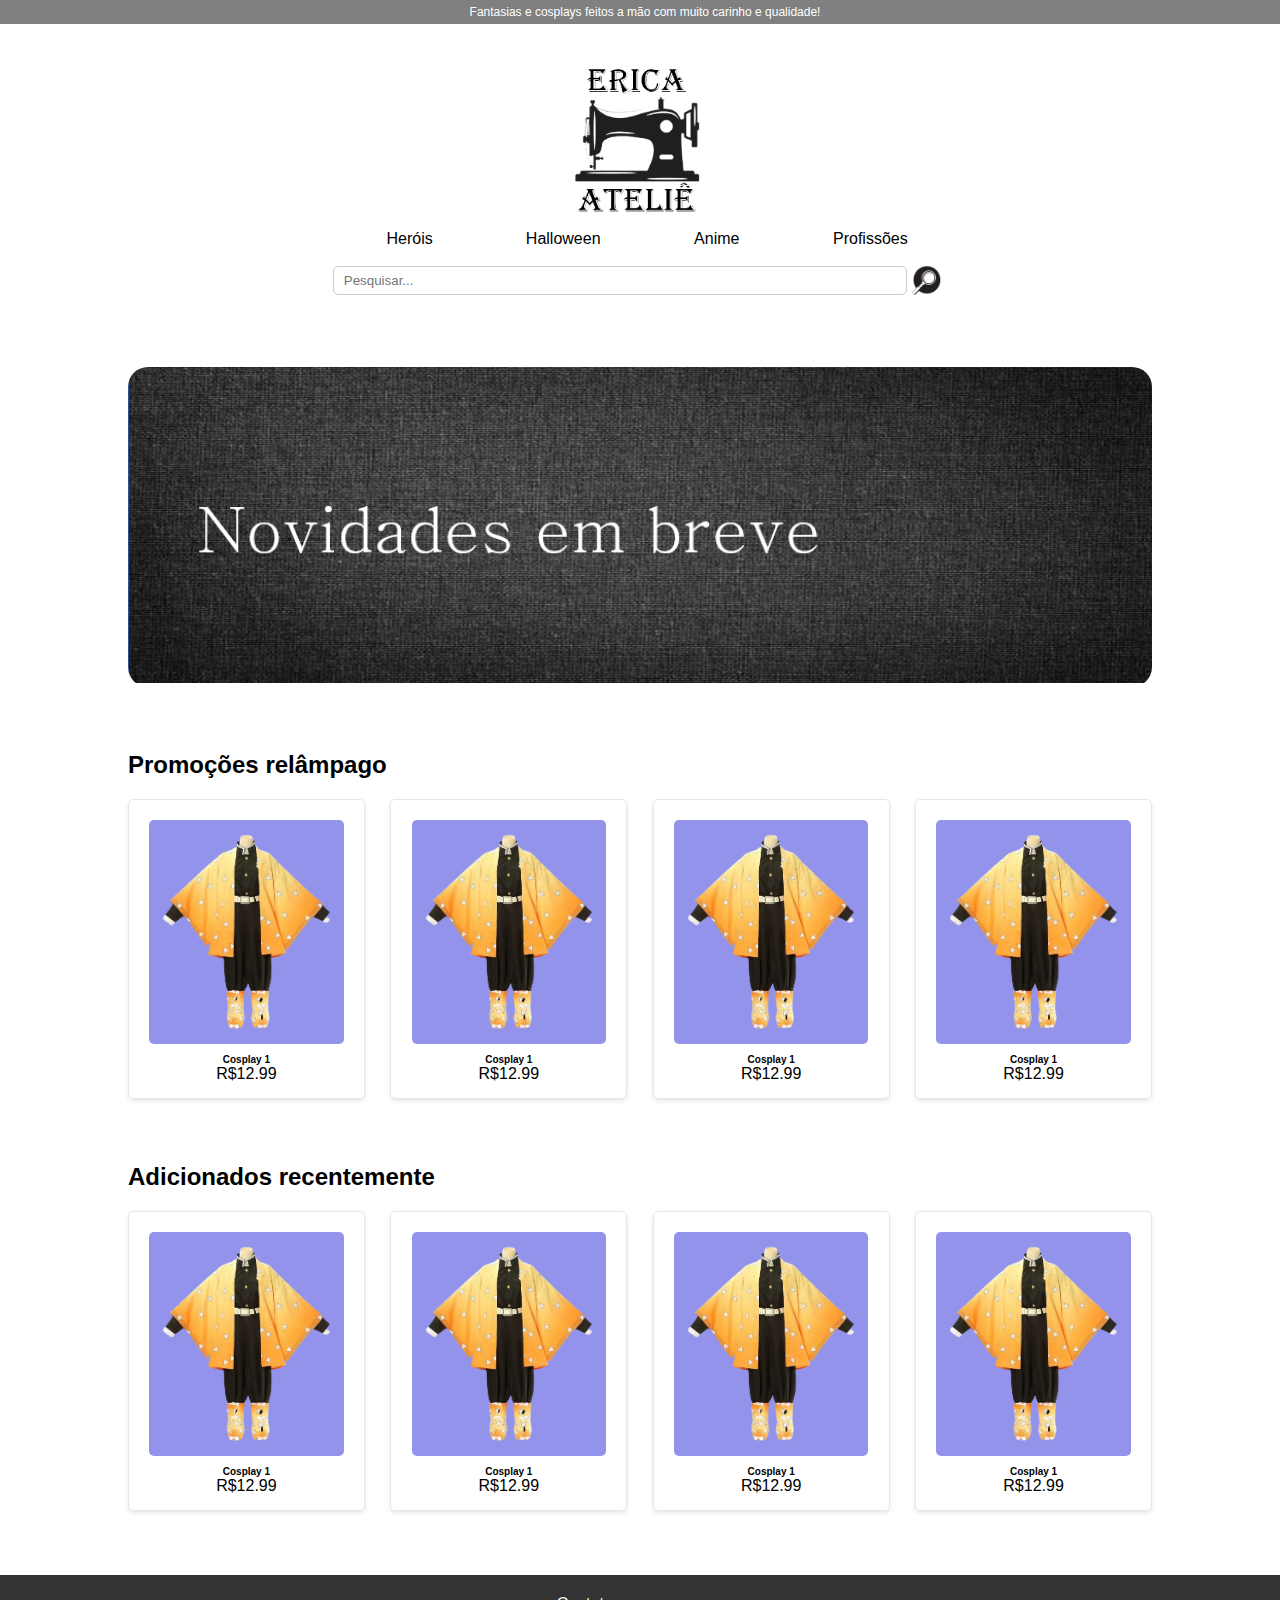
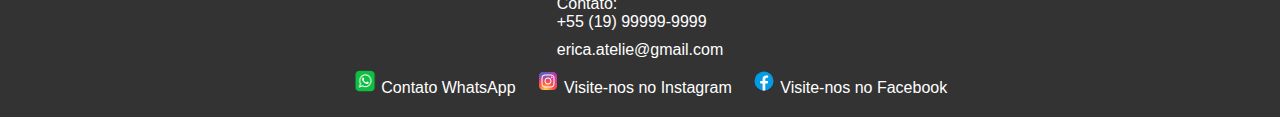
==== index.html @ ccdbc78a "inserção no github" ====
<!DOCTYPE html>
<html lang="en">
<head>
    <meta charset="UTF-8">
    <meta name="viewport" content="width=device-width, initial-scale=1.0">
    <title>Erica Ateliê</title>
    <link rel="stylesheet" href="CSS/style.css">
</head>
<body>
    <header>
        <p class="slogan">Fantasias e cosplays feitos a mão com muito carinho e qualidade!</p>
        <section class="containerNav">
            <a class="logo" href="index.html"><img src="images/ERICA ATELIE.png" alt=""></a>
            <ul class="nav-links">
                <li><a href="herois.html">Heróis</a></li>
                <li><a href="halloween.html">Halloween</a></li>
                <li><a href="anime.html">Anime</a></li>
                <li><a href="profissoes.html">Profissões</a></li>
            </ul>
            <div class="barraPesquisa">
                <input type="text" placeholder="Pesquisar...">
                <img src="images/lupa.png" alt="">
            </div>
        </section>
    </header>
    <main>
        <section class="container">
            <div class="banner">
                <img src="images/banner1.png" alt="">
            </div>
        </section>
        <section class="container">
            <h2>Promoções relâmpago</h2>
            <div class="itens">
                <a class="card">
                    <img src="images/imagemExemplo.png" alt="">
                    <h2>Cosplay 1</h2>
                    <p>R$12.99</p>
                </a>
                <a class="card">
                    <img src="images/imagemExemplo.png" alt="">
                    <h2>Cosplay 1</h2>
                    <p>R$12.99</p>
                </a>
                <a class="card">
                    <img src="images/imagemExemplo.png" alt="">
                    <h2>Cosplay 1</h2>
                    <p>R$12.99</p>
                </a>
                <a class="card">
                    <img src="images/imagemExemplo.png" alt="">
                    <h2>Cosplay 1</h2>
                    <p>R$12.99</p>
                </a>
            </div>
        </section>
        <section class="container">
            <h2>Adicionados recentemente</h2>
            <div class="itens">
                <a class="card">
                    <img src="images/imagemExemplo.png" alt="">
                    <h2>Cosplay 1</h2>
                    <p>R$12.99</p>
                </a>
                <a class="card">
                    <img src="images/imagemExemplo.png" alt="">
                    <h2>Cosplay 1</h2>
                    <p>R$12.99</p>
                </a>
                <a class="card">
                    <img src="images/imagemExemplo.png" alt="">
                    <h2>Cosplay 1</h2>
                    <p>R$12.99</p>
                </a>
                <a class="card">
                    <img src="images/imagemExemplo.png" alt="">
                    <h2>Cosplay 1</h2>
                    <p>R$12.99</p>
                </a>
            </div>
        </section>
    </main>
    <footer>
        <div class="contact-info">
          <span>Contato:</span>
          <a href="tel:+55 (19) 99999-9999">+55 (19) 99999-9999</a>
          <a href="mailto:erica.atelie@gmail.com">erica.atelie@gmail.com</a>
        </div>
        <div class="social-links">
          <a href="#" target="_blank">
            <img src="images/whatsapp.png" alt="WhatsApp" width="24" height="24">
            Contato WhatsApp
          </a>
          <a href="#" target="_blank">
            <img src="images/instagram.svg" alt="Instagram" width="24" height="24">
            Visite-nos no Instagram
          </a>
          <a href="#" target="_blank">
            <img src="images/face.svg" alt="Facebook" width="24" height="24">
            Visite-nos no Facebook
          </a>
        </div>
      </footer>
</body>
</html>
---- CSS/style.css ----
@import url(/CSS/navbar.css);
@import url(/CSS/mainPage.css);
@import url(/CSS/footer.css);


* {
    margin: 0;
    padding: 0;
}

body, html {
    margin: 0;
    padding: 0;
    box-sizing: border-box;
}
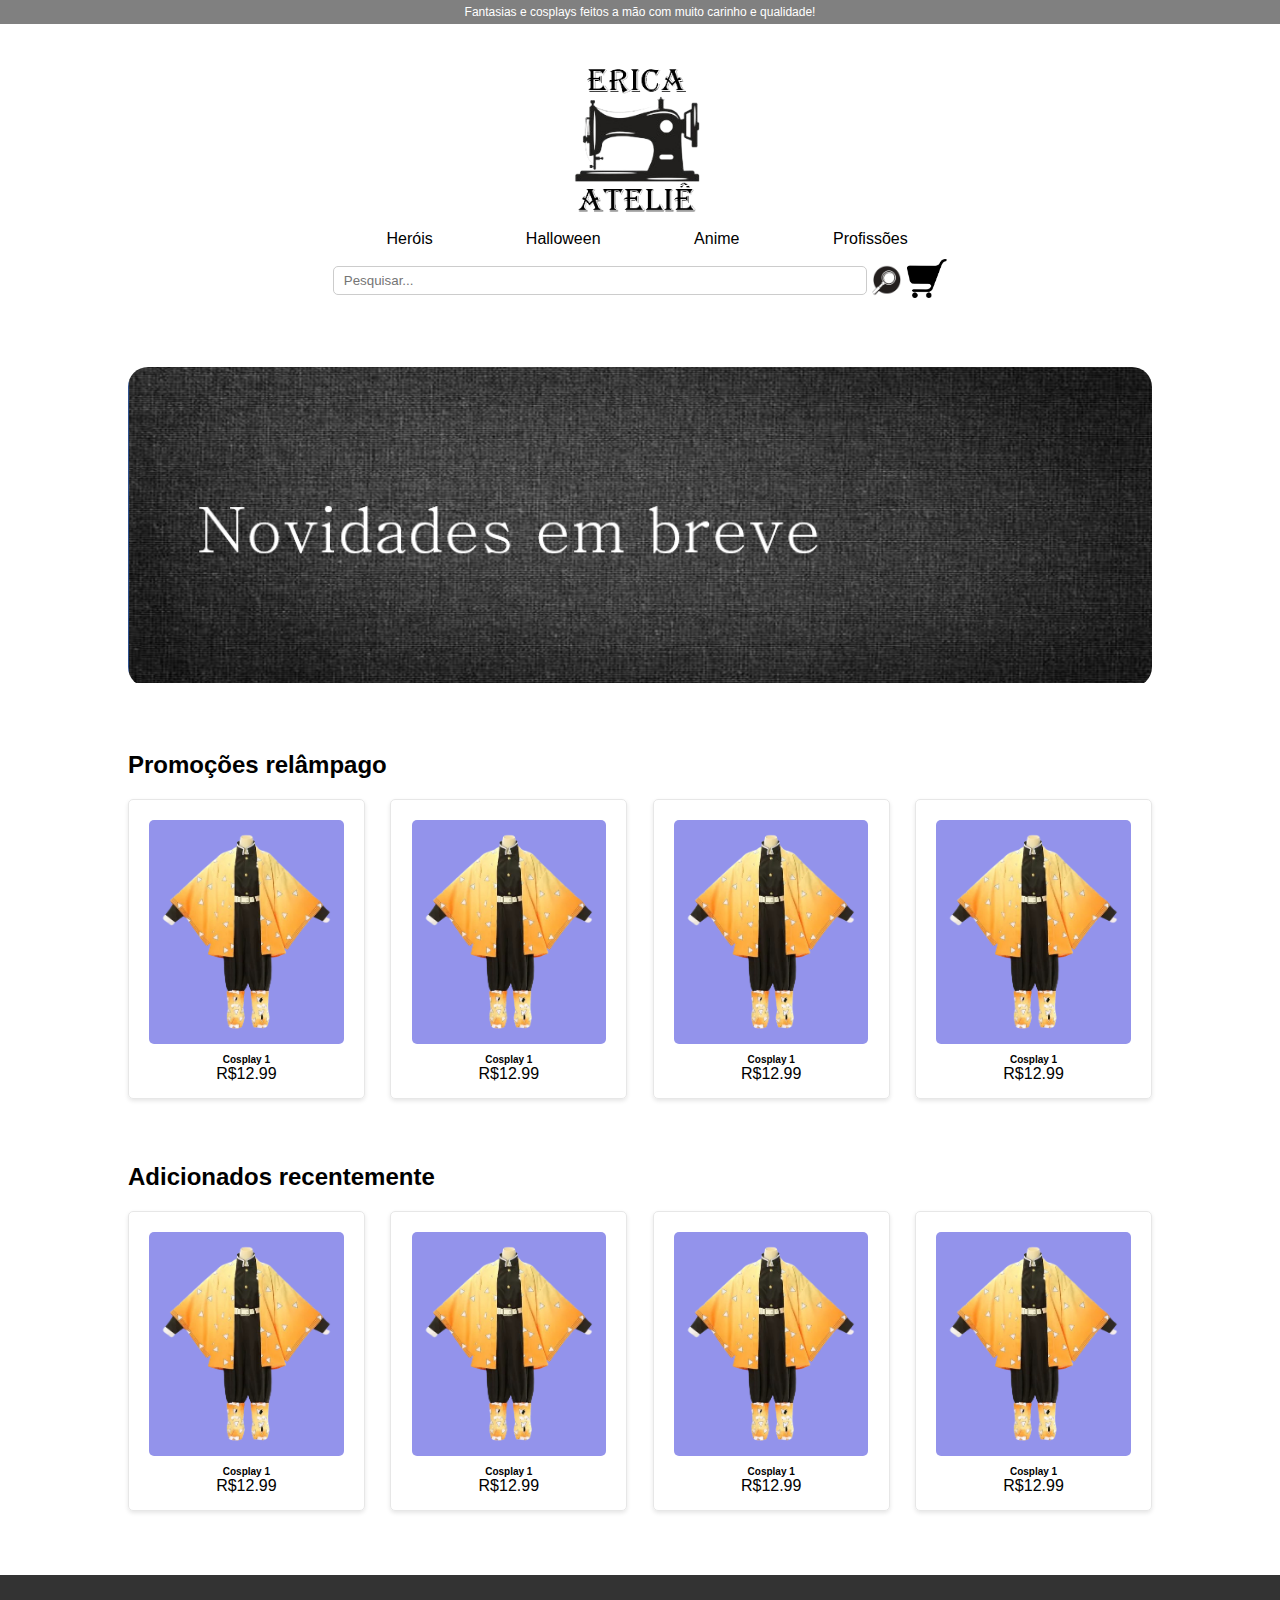
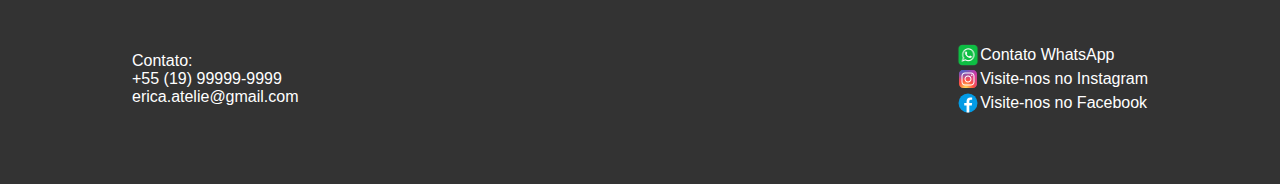
==== commit db74a0da: "insert kart and forms" ====
--- a/index.html
+++ b/index.html
@@ -3,23 +3,24 @@
 <head>
     <meta charset="UTF-8">
     <meta name="viewport" content="width=device-width, initial-scale=1.0">
+    <link rel="stylesheet" href="./style.css">
     <title>Erica Ateliê</title>
-    <link rel="stylesheet" href="CSS/style.css">
 </head>
 <body>
     <header>
         <p class="slogan">Fantasias e cosplays feitos a mão com muito carinho e qualidade!</p>
         <section class="containerNav">
-            <a class="logo" href="index.html"><img src="images/ERICA ATELIE.png" alt=""></a>
+            <a class="logo" href="./index.html"><img src="images/ERICA ATELIE.png" alt=""></a>
             <ul class="nav-links">
-                <li><a href="herois.html">Heróis</a></li>
-                <li><a href="halloween.html">Halloween</a></li>
-                <li><a href="anime.html">Anime</a></li>
-                <li><a href="profissoes.html">Profissões</a></li>
+                <li><a href="Paginas/HeroisProdutos.html">Heróis</a></li>
+                <li><a href="Paginas/HalloweenProdutos.html">Halloween</a></li>
+                <li><a href="Paginas/AnimeProdutos.html">Anime</a></li>
+                <li><a href="Paginas/ProfissoesProdutos.html">Profissões</a></li>
             </ul>
             <div class="barraPesquisa">
                 <input type="text" placeholder="Pesquisar...">
-                <img src="images/lupa.png" alt="">
+                <img src="./images/lupa.png" alt="">
+                <a href="./Paginas/carrinho.html"><img src="./images/carrinho.png" alt=""></a>
             </div>
         </section>
     </header>
@@ -81,25 +82,27 @@
         </section>
     </main>
     <footer>
-        <div class="contact-info">
-          <span>Contato:</span>
-          <a href="tel:+55 (19) 99999-9999">+55 (19) 99999-9999</a>
-          <a href="mailto:erica.atelie@gmail.com">erica.atelie@gmail.com</a>
-        </div>
-        <div class="social-links">
-          <a href="#" target="_blank">
-            <img src="images/whatsapp.png" alt="WhatsApp" width="24" height="24">
-            Contato WhatsApp
-          </a>
-          <a href="#" target="_blank">
-            <img src="images/instagram.svg" alt="Instagram" width="24" height="24">
-            Visite-nos no Instagram
-          </a>
-          <a href="#" target="_blank">
-            <img src="images/face.svg" alt="Facebook" width="24" height="24">
-            Visite-nos no Facebook
-          </a>
-        </div>
-      </footer>
+        <section class="containerFooter">
+            <div class="contact-info">
+            <span>Contato:</span>
+            <a href="tel:+55 (19) 99999-9999">+55 (19) 99999-9999</a>
+            <a href="mailto:erica.atelie@gmail.com">erica.atelie@gmail.com</a>
+            </div>
+            <div class="social-links">
+            <a href="#" target="_blank">
+                <img src="images/whatsapp.png" alt="WhatsApp" width="24" height="24">
+                Contato WhatsApp
+            </a>
+            <a href="#" target="_blank">
+                <img src="images/instagram.svg" alt="Instagram" width="24" height="24">
+                Visite-nos no Instagram
+            </a>
+            <a href="#" target="_blank">
+                <img src="images/face.svg" alt="Facebook" width="24" height="24">
+                Visite-nos no Facebook
+            </a>
+            </div>
+        </section>
+    </footer>
 </body>
 </html>--- a/style.css
+++ b/style.css
@@ -0,0 +1,18 @@
+@import url(./CSS/navbar.css);
+@import url(./CSS/mainPage.css);
+@import url(./CSS/footer.css);
+@import url(./CSS/produtos.css);
+@import url(./CSS/carrinho.css);
+@import url(CSS/formulario.css);
+
+* {
+    margin: 0;
+    padding: 0;
+}
+
+body, html {
+    margin: 0;
+    padding: 0;
+    box-sizing: border-box;
+}
+
